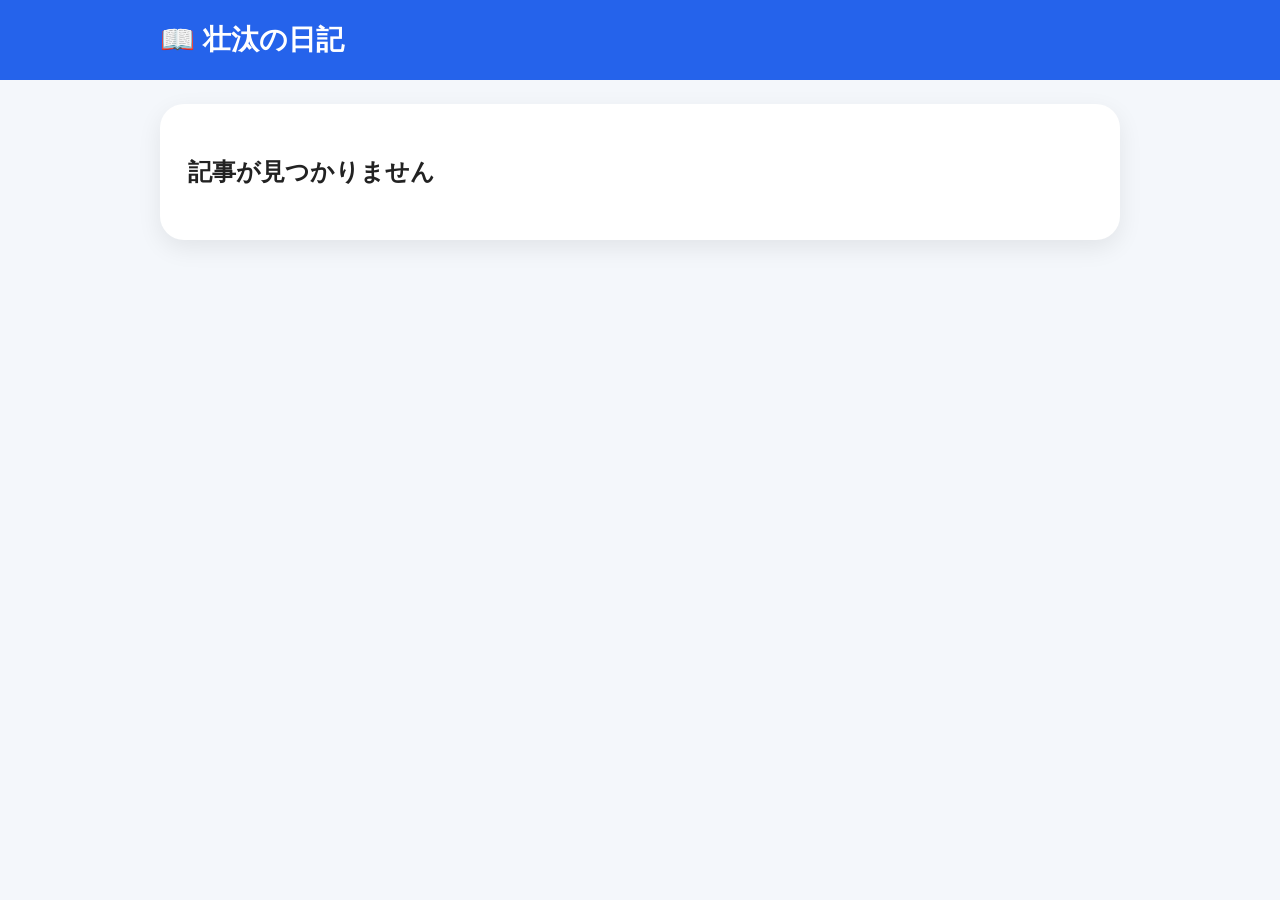
==== post.html @ 68466197 "Add files via upload" ====
<!DOCTYPE html>
<html lang="ja">
<head>
  <meta charset="UTF-8">
  <meta name="viewport" content="width=device-width, initial-scale=1.0">
  <title>日記 | 壮汰の日記</title>
  <link rel="stylesheet" href="style.css">
</head>
<body>
  <header class="header">
    <div class="container">
      <h1><a href="index.html">📖 壮汰の日記</a></h1>
    </div>
  </header>

  <main class="container">
    <article id="post" class="post-detail"></article>
  </main>

  <script>
    async function loadPost() {
      const params = new URLSearchParams(location.search);
      const id = params.get('id');

      const res = await fetch('posts.json');
      const posts = await res.json();

      const post = posts.find(p => p.id === id);

      const container = document.getElementById('post');

      if (!post) {
        container.innerHTML = '<h2>記事が見つかりません</h2>';
        return;
      }

      container.innerHTML = `
        <h2>${post.title}</h2>
        <div class="meta">${post.date} ・ ${post.tags.join(' / ')}</div>
        <img src="${post.image}" alt="" class="detail-image">
        <p>${post.content.replace(/\n/g, '<br>')}</p>
      `;
    }

    loadPost();
  </script>
</body>
</html>
---- style.css ----
* {
  box-sizing: border-box;
}

body {
  margin: 0;
  font-family: "Yu Gothic", "Hiragino Sans", sans-serif;
  background: #f4f7fb;
  color: #222;
  line-height: 1.7;
}

.container {
  width: min(960px, 92%);
  margin: auto;
}

.header {
  background: #2563eb;
  color: white;
  padding: 16px 0;
  position: sticky;
  top: 0;
}

.header .container {
  display: flex;
  align-items: center;
  justify-content: space-between;
  gap: 12px;
}

.header h1 {
  margin: 0;
  font-size: 28px;
}

.header a {
  color: white;
  text-decoration: none;
}

.header-actions {
  display: flex;
  gap: 8px;
}

#search {
  padding: 10px 12px;
  border-radius: 10px;
  border: none;
  min-width: 220px;
}

#themeToggle {
  border: none;
  background: white;
  border-radius: 10px;
  padding: 10px 12px;
  cursor: pointer;
}

.hero {
  background: linear-gradient(135deg, #2563eb, #7c3aed);
  color: white;
  padding: 32px;
  border-radius: 24px;
  margin: 24px 0;
}

.hero h2 {
  margin-top: 0;
  font-size: 32px;
}

.posts {
  display: grid;
  gap: 20px;
  margin-bottom: 40px;
}

.card {
  background: white;
  border-radius: 20px;
  overflow: hidden;
  box-shadow: 0 8px 24px rgba(0,0,0,.08);
  transition: transform .2s;
}

.card:hover {
  transform: translateY(-3px);
}

.card img {
  width: 100%;
  height: 220px;
  object-fit: cover;
  display: block;
}

.card-content {
  padding: 18px;
}

.meta {
  color: #666;
  font-size: 14px;
  margin-bottom: 10px;
}

.tags {
  display: flex;
  flex-wrap: wrap;
  gap: 8px;
  margin-top: 12px;
}

.tag {
  background: #dbeafe;
  color: #1d4ed8;
  padding: 4px 10px;
  border-radius: 999px;
  font-size: 13px;
}

.readmore {
  display: inline-block;
  margin-top: 14px;
  text-decoration: none;
  color: #2563eb;
  font-weight: bold;
}

.post-detail {
  background: white;
  border-radius: 24px;
  padding: 28px;
  box-shadow: 0 8px 24px rgba(0,0,0,.08);
  margin: 24px 0;
}

.detail-image {
  width: 100%;
  border-radius: 18px;
  margin: 18px 0;
}

.footer {
  text-align: center;
  padding: 24px 0;
  color: #666;
}

body.dark {
  background: #111827;
  color: #f3f4f6;
}

body.dark .card,
body.dark .post-detail {
  background: #1f2937;
}

body.dark .meta,
body.dark .footer {
  color: #9ca3af;
}

body.dark .tag {
  background: #1e3a8a;
  color: #bfdbfe;
}

@media (max-width: 640px) {
  .header .container {
    flex-direction: column;
    align-items: stretch;
  }

  #search {
    width: 100%;
  }

  .hero h2 {
    font-size: 26px;
  }
}
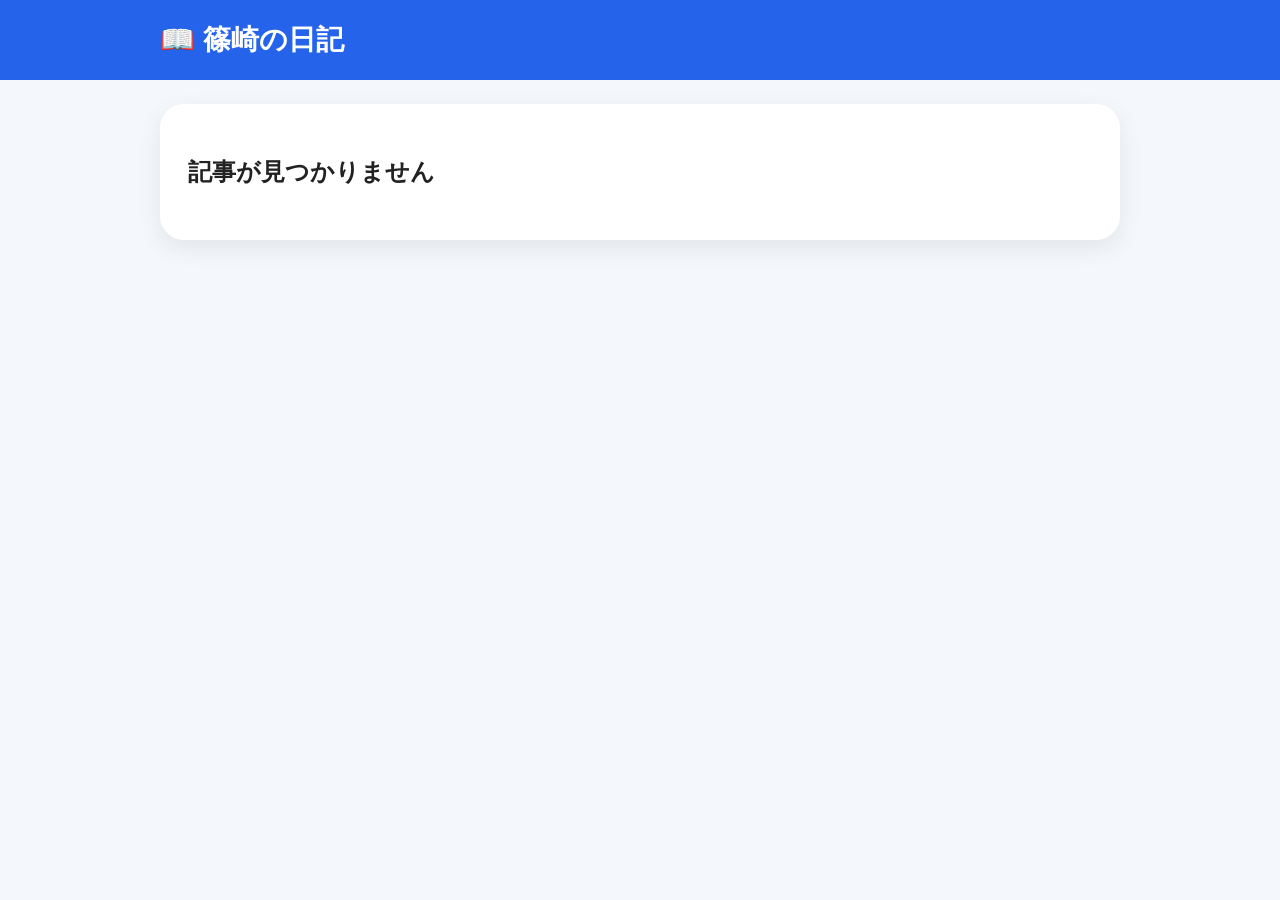
==== commit a45da3a3: "Update post.html" ====
--- a/post.html
+++ b/post.html
@@ -3,13 +3,13 @@
 <head>
   <meta charset="UTF-8">
   <meta name="viewport" content="width=device-width, initial-scale=1.0">
-  <title>日記 | 壮汰の日記</title>
+  <title>日記 | 篠崎の日記</title>
   <link rel="stylesheet" href="style.css">
 </head>
 <body>
   <header class="header">
     <div class="container">
-      <h1><a href="index.html">📖 壮汰の日記</a></h1>
+      <h1><a href="index.html">📖 篠崎の日記</a></h1>
     </div>
   </header>
 
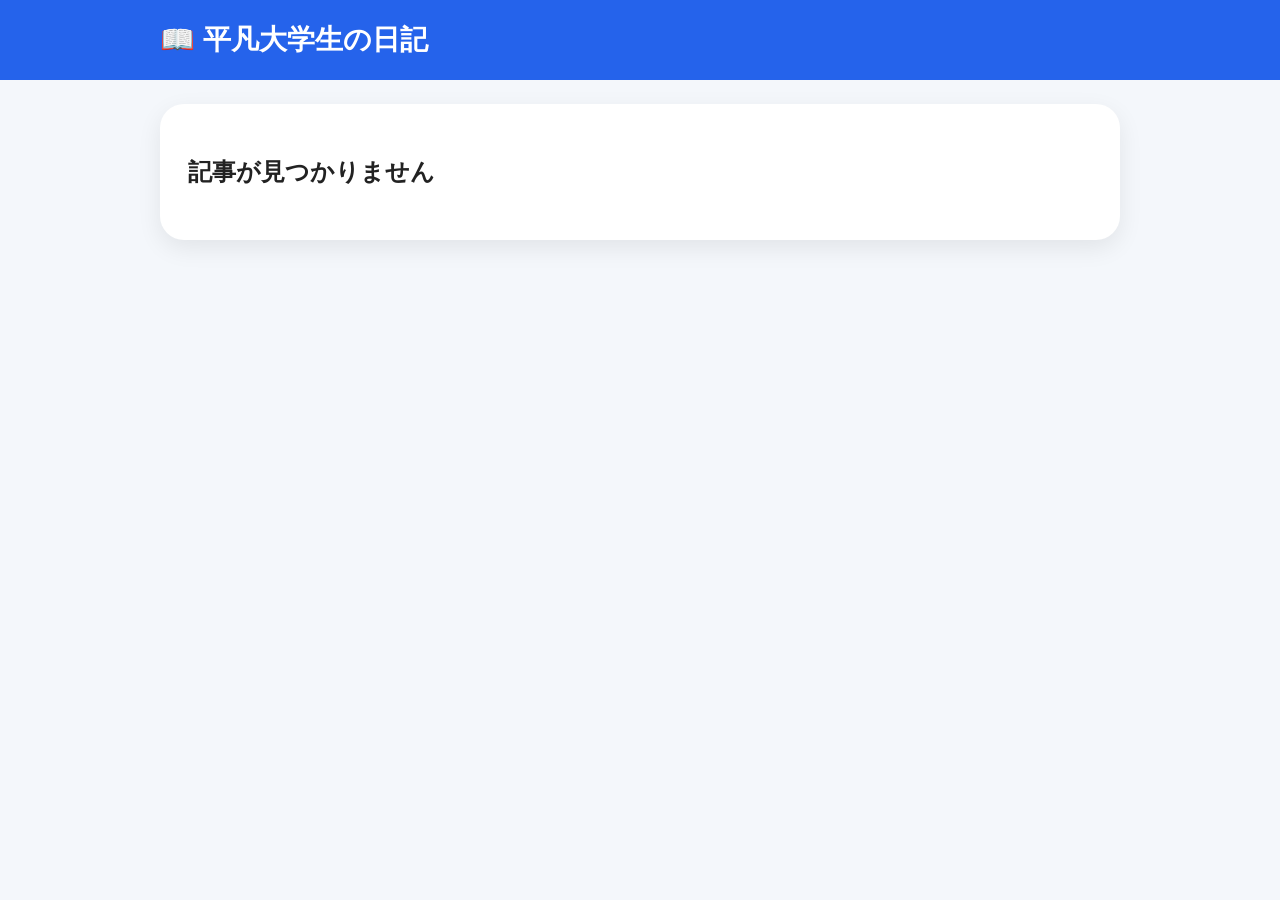
==== commit e4af41bc: "Update post.html" ====
--- a/post.html
+++ b/post.html
@@ -3,13 +3,13 @@
 <head>
   <meta charset="UTF-8">
   <meta name="viewport" content="width=device-width, initial-scale=1.0">
-  <title>日記 | 篠崎の日記</title>
+  <title>日記 | 平凡大学生の日記</title>
   <link rel="stylesheet" href="style.css">
 </head>
 <body>
   <header class="header">
     <div class="container">
-      <h1><a href="index.html">📖 篠崎の日記</a></h1>
+      <h1><a href="index.html">📖 平凡大学生の日記</a></h1>
     </div>
   </header>
 
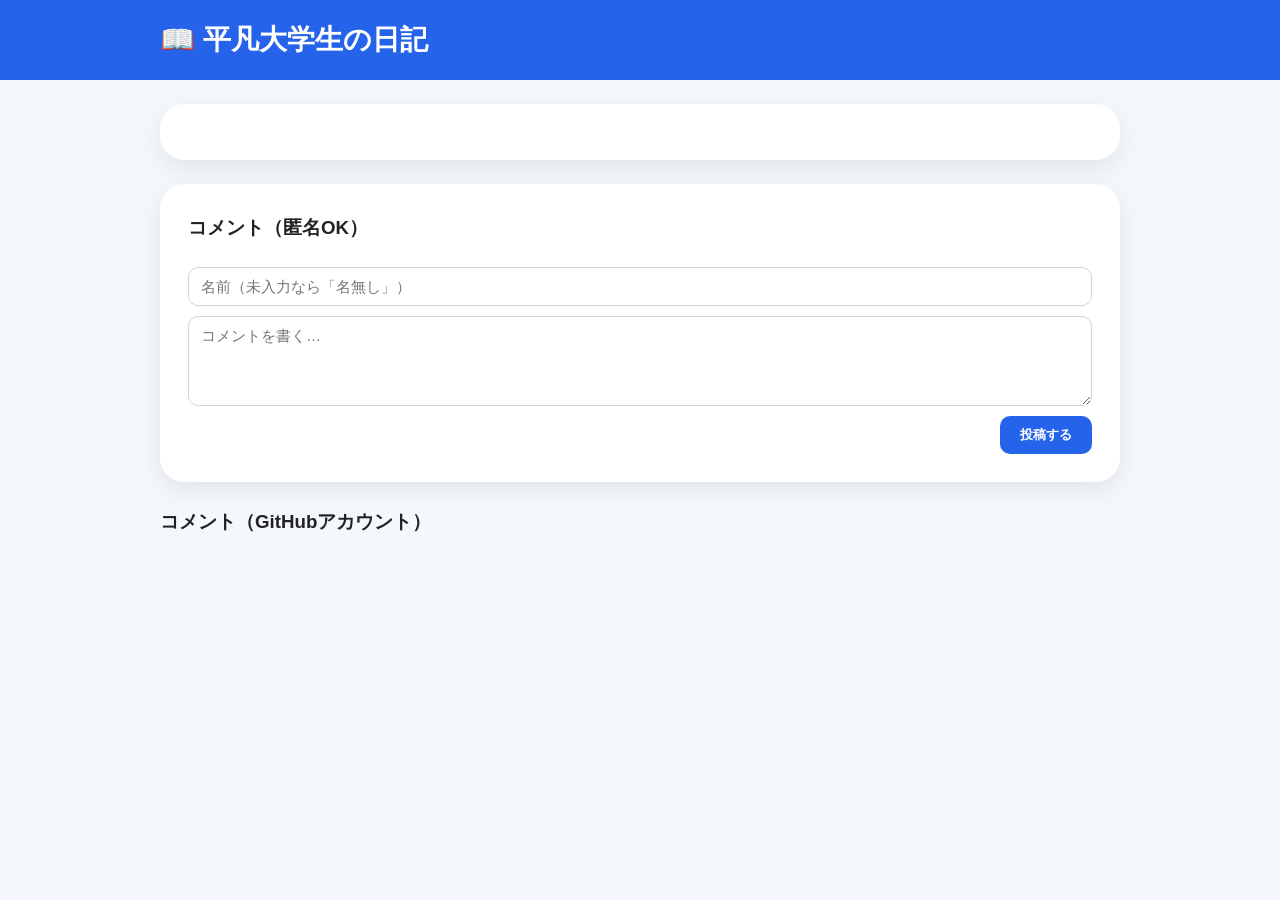
==== commit a46e0904: "Update post.html" ====
--- a/post.html
+++ b/post.html
@@ -15,18 +15,53 @@
 
   <main class="container">
     <article id="post" class="post-detail"></article>
+
+    <section class="anon-comments">
+      <h3>コメント（匿名OK）</h3>
+
+      <div id="anonCommentList" class="anon-comment-list"></div>
+
+      <form id="anonCommentForm" class="anon-comment-form">
+        <input type="text" id="anonName" placeholder="名前（未入力なら「名無し」）" maxlength="30">
+        <textarea id="anonMessage" placeholder="コメントを書く…" maxlength="500" required></textarea>
+        <button type="submit">投稿する</button>
+      </form>
+    </section>
+
+    <section class="comments">
+      <h3>コメント（GitHubアカウント）</h3>
+      <script src="https://giscus.app/client.js"
+        data-repo="Zakizaki2222/jsturbiok"
+        data-repo-id="R_kgDOTIbZSQ"
+        data-category="Announcements"
+        data-category-id="DIC_kwDOTIbZSc4DANMm"
+        data-mapping="pathname"
+        data-strict="0"
+        data-reactions-enabled="1"
+        data-emit-metadata="0"
+        data-input-position="bottom"
+        data-theme="preferred_color_scheme"
+        data-lang="ja"
+        crossorigin="anonymous"
+        async>
+      </script>
+    </section>
   </main>
 
-  <script>
+  <script type="module">
+    import { createClient } from 'https://esm.sh/@supabase/supabase-js@2';
+
+    const SUPABASE_URL = 'https://nksgixwpdnfatqluusxx.supabase.co';
+    const SUPABASE_KEY = 'sb_publishable_LXzFI1uEXA5xyyM5vIhl_Q_mY5PAakh';
+    const supabase = createClient(SUPABASE_URL, SUPABASE_KEY);
+
+    const params = new URLSearchParams(location.search);
+    const postId = params.get('id');
+
     async function loadPost() {
-      const params = new URLSearchParams(location.search);
-      const id = params.get('id');
-
       const res = await fetch('posts.json');
       const posts = await res.json();
-
-      const post = posts.find(p => p.id === id);
-
+      const post = posts.find(p => p.id === postId);
       const container = document.getElementById('post');
 
       if (!post) {
@@ -42,7 +77,78 @@
       `;
     }
 
+    function escapeHtml(str) {
+      const div = document.createElement('div');
+      div.textContent = str;
+      return div.innerHTML;
+    }
+
+    async function loadAnonComments() {
+      const list = document.getElementById('anonCommentList');
+      list.innerHTML = '読み込み中…';
+
+      const { data, error } = await supabase
+        .from('comments')
+        .select('*')
+        .eq('post_id', postId)
+        .order('created_at', { ascending: false });
+
+      if (error) {
+        list.innerHTML = '<p>コメントの読み込みに失敗しました。</p>';
+        console.error(error);
+        return;
+      }
+
+      if (!data || data.length === 0) {
+        list.innerHTML = '<p class="no-comments">まだコメントはありません。</p>';
+        return;
+      }
+
+      list.innerHTML = data.map(c => `
+        <div class="anon-comment">
+          <div class="anon-comment-head">
+            <span class="anon-comment-name">${escapeHtml(c.name)}</span>
+            <span class="anon-comment-date">${new Date(c.created_at).toLocaleString('ja-JP')}</span>
+          </div>
+          <p class="anon-comment-body">${escapeHtml(c.message).replace(/\n/g, '<br>')}</p>
+        </div>
+      `).join('');
+    }
+
+    document.getElementById('anonCommentForm').addEventListener('submit', async (e) => {
+      e.preventDefault();
+
+      const nameInput = document.getElementById('anonName');
+      const messageInput = document.getElementById('anonMessage');
+
+      const name = nameInput.value.trim() || '名無し';
+      const message = messageInput.value.trim();
+
+      if (!message) return;
+
+      const submitBtn = e.target.querySelector('button');
+      submitBtn.disabled = true;
+      submitBtn.textContent = '投稿中…';
+
+      const { error } = await supabase
+        .from('comments')
+        .insert([{ post_id: postId, name, message }]);
+
+      submitBtn.disabled = false;
+      submitBtn.textContent = '投稿する';
+
+      if (error) {
+        alert('投稿に失敗しました。もう一度お試しください。');
+        console.error(error);
+        return;
+      }
+
+      messageInput.value = '';
+      loadAnonComments();
+    });
+
     loadPost();
+    loadAnonComments();
   </script>
 </body>
 </html>
--- a/style.css
+++ b/style.css
@@ -185,3 +185,107 @@
     font-size: 26px;
   }
 }
+
+/* 匿名コメント欄 */
+.anon-comments {
+  background: white;
+  border-radius: 24px;
+  padding: 28px;
+  box-shadow: 0 8px 24px rgba(0,0,0,.08);
+  margin: 24px 0;
+}
+
+.anon-comments h3,
+.comments h3 {
+  margin-top: 0;
+}
+
+.anon-comment-list {
+  margin-bottom: 24px;
+}
+
+.anon-comment {
+  border-bottom: 1px solid #e5e7eb;
+  padding: 14px 0;
+}
+
+.anon-comment:last-child {
+  border-bottom: none;
+}
+
+.anon-comment-head {
+  display: flex;
+  justify-content: space-between;
+  gap: 10px;
+  margin-bottom: 6px;
+  font-size: 14px;
+}
+
+.anon-comment-name {
+  font-weight: bold;
+  color: #2563eb;
+}
+
+.anon-comment-date {
+  color: #888;
+}
+
+.anon-comment-body {
+  margin: 0;
+  word-break: break-word;
+}
+
+.no-comments {
+  color: #888;
+}
+
+.anon-comment-form {
+  display: flex;
+  flex-direction: column;
+  gap: 10px;
+}
+
+.anon-comment-form input,
+.anon-comment-form textarea {
+  border: 1px solid #d1d5db;
+  border-radius: 10px;
+  padding: 10px 12px;
+  font-family: inherit;
+  font-size: 15px;
+}
+
+.anon-comment-form textarea {
+  min-height: 90px;
+  resize: vertical;
+}
+
+.anon-comment-form button {
+  align-self: flex-end;
+  background: #2563eb;
+  color: white;
+  border: none;
+  border-radius: 10px;
+  padding: 10px 20px;
+  font-weight: bold;
+  cursor: pointer;
+}
+
+.anon-comment-form button:disabled {
+  opacity: .6;
+  cursor: default;
+}
+
+body.dark .anon-comments {
+  background: #1f2937;
+}
+
+body.dark .anon-comment {
+  border-bottom-color: #374151;
+}
+
+body.dark .anon-comment-form input,
+body.dark .anon-comment-form textarea {
+  background: #111827;
+  border-color: #374151;
+  color: #f3f4f6;
+}
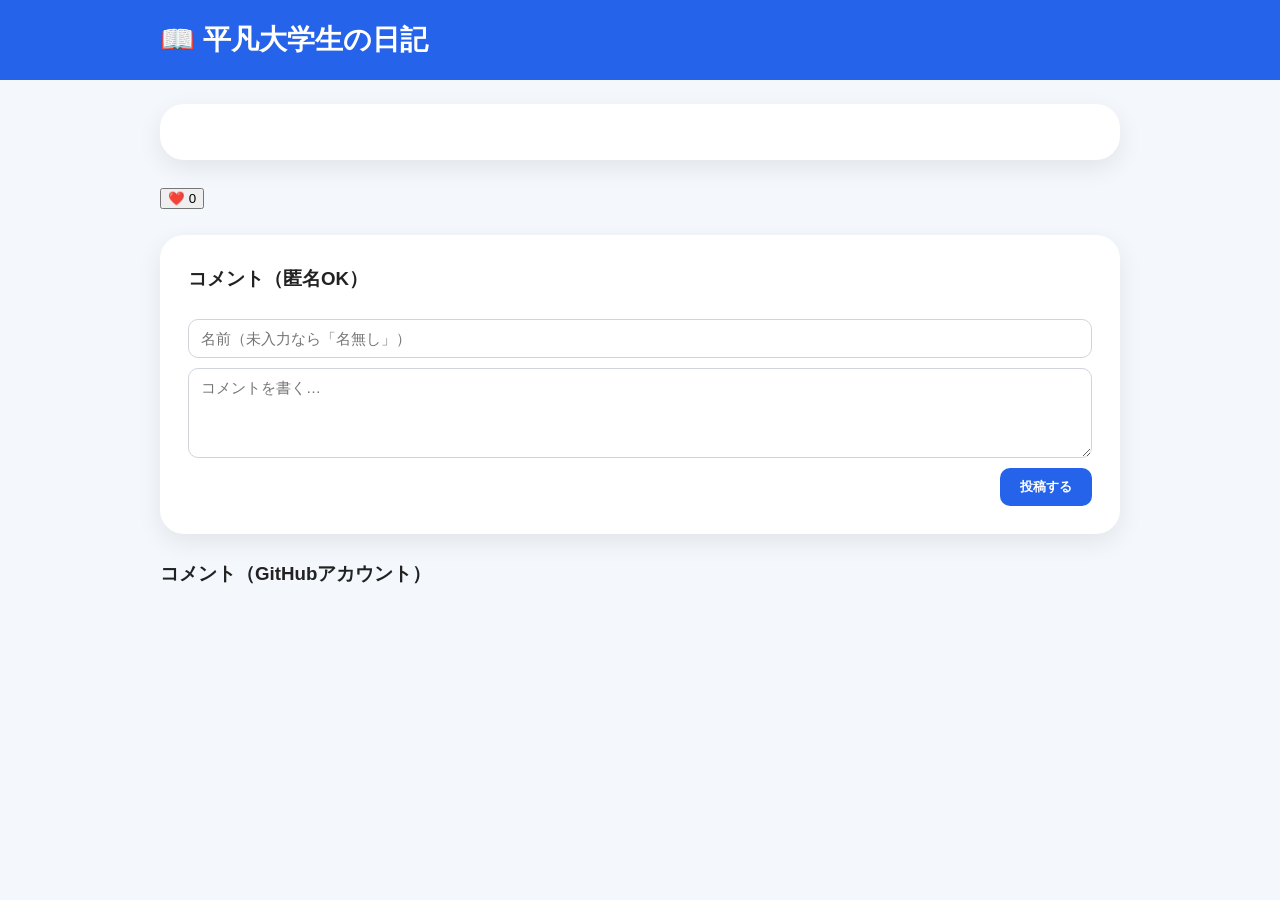
==== commit 515e04a4: "Update post.html" ====
--- a/post.html
+++ b/post.html
@@ -15,6 +15,10 @@
 
   <main class="container">
     <article id="post" class="post-detail"></article>
+
+    <div class="like-bar">
+      <button id="likeBtn" class="like-btn">❤️ <span id="likeCount">0</span></button>
+    </div>
 
     <section class="anon-comments">
       <h3>コメント（匿名OK）</h3>
@@ -77,6 +81,48 @@
       `;
     }
 
+    async function loadLikes() {
+      const { data, error } = await supabase
+        .from('likes')
+        .select('count')
+        .eq('post_id', postId)
+        .maybeSingle();
+
+      if (error) {
+        console.error(error);
+        return;
+      }
+
+      document.getElementById('likeCount').textContent = data ? data.count : 0;
+    }
+
+    document.getElementById('likeBtn').addEventListener('click', async () => {
+      const btn = document.getElementById('likeBtn');
+      btn.disabled = true;
+
+      const { data: existing } = await supabase
+        .from('likes')
+        .select('count')
+        .eq('post_id', postId)
+        .maybeSingle();
+
+      const newCount = existing ? existing.count + 1 : 1;
+
+      const { error } = await supabase
+        .from('likes')
+        .upsert({ post_id: postId, count: newCount });
+
+      btn.disabled = false;
+
+      if (error) {
+        console.error(error);
+        return;
+      }
+
+      document.getElementById('likeCount').textContent = newCount;
+      btn.classList.add('liked');
+    });
+
     function escapeHtml(str) {
       const div = document.createElement('div');
       div.textContent = str;
@@ -149,6 +195,7 @@
 
     loadPost();
     loadAnonComments();
+    loadLikes();
   </script>
 </body>
 </html>
